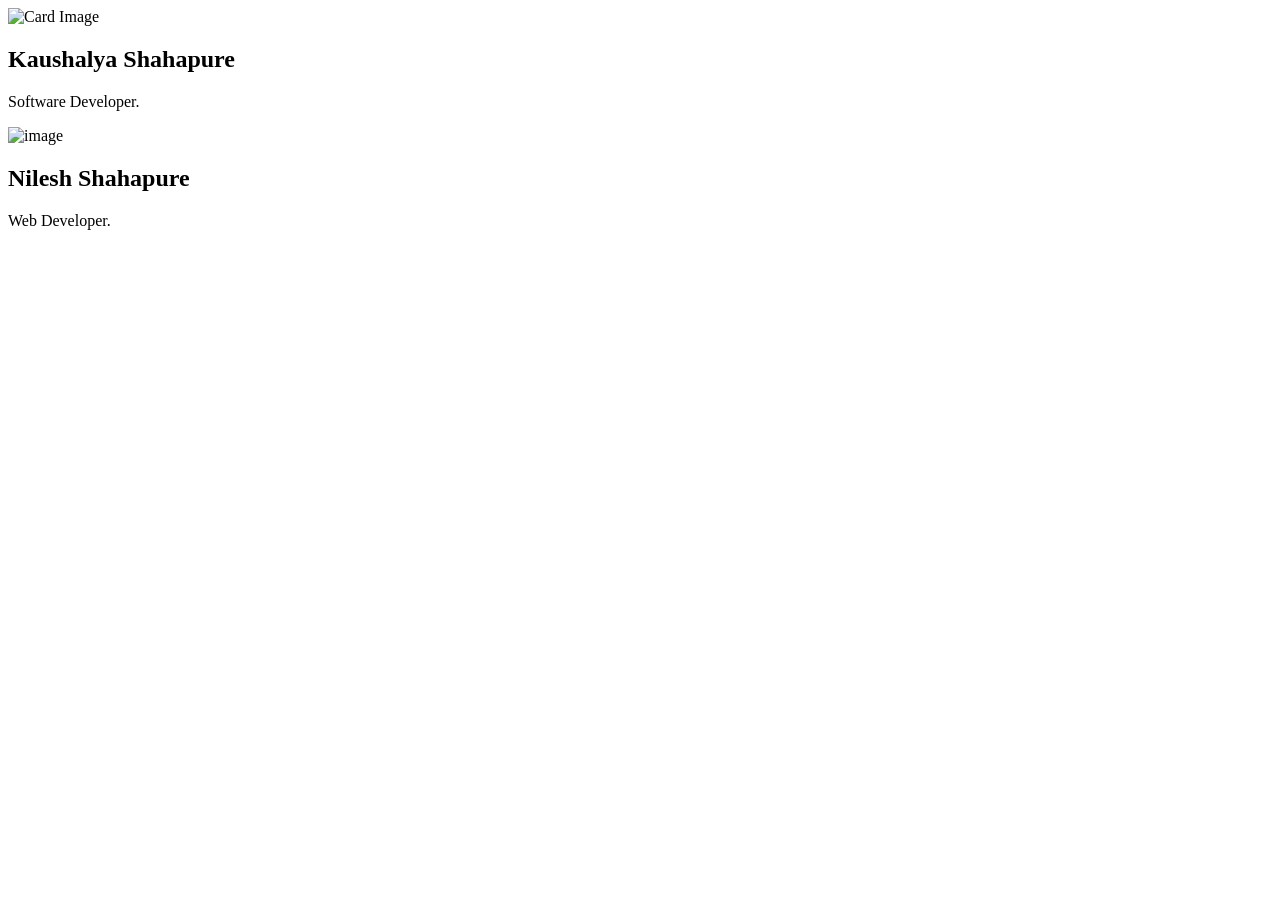
==== CSS/Small-Tasks/hover effect/index.html @ 8cb29f05 "Add index.html for card hover effect demo" ====
<!DOCTYPE html>
<html lang="en">
<head>
    <meta charset="UTF-8">
    <meta name="viewport" content="width=device-width, initial-scale=1.0">
    <link rel="stylesheet" href="card hover effect.css">
    <title>card hover effect</title>
</head>
<body>
    <div class="card">
        <img src="women.png" alt="Card Image">
        <div class="content">
            <h2>Kaushalya Shahapure</h2>
            <p>Software Developer.</p>
        </div>
    </div>
    <div class="card">
        <img src="men.png" alt="image">
        <div class="content">
            <h2>Nilesh Shahapure</h2>
            <p> Web Developer.</p>
        </div>
    </div>
</body>
</html>
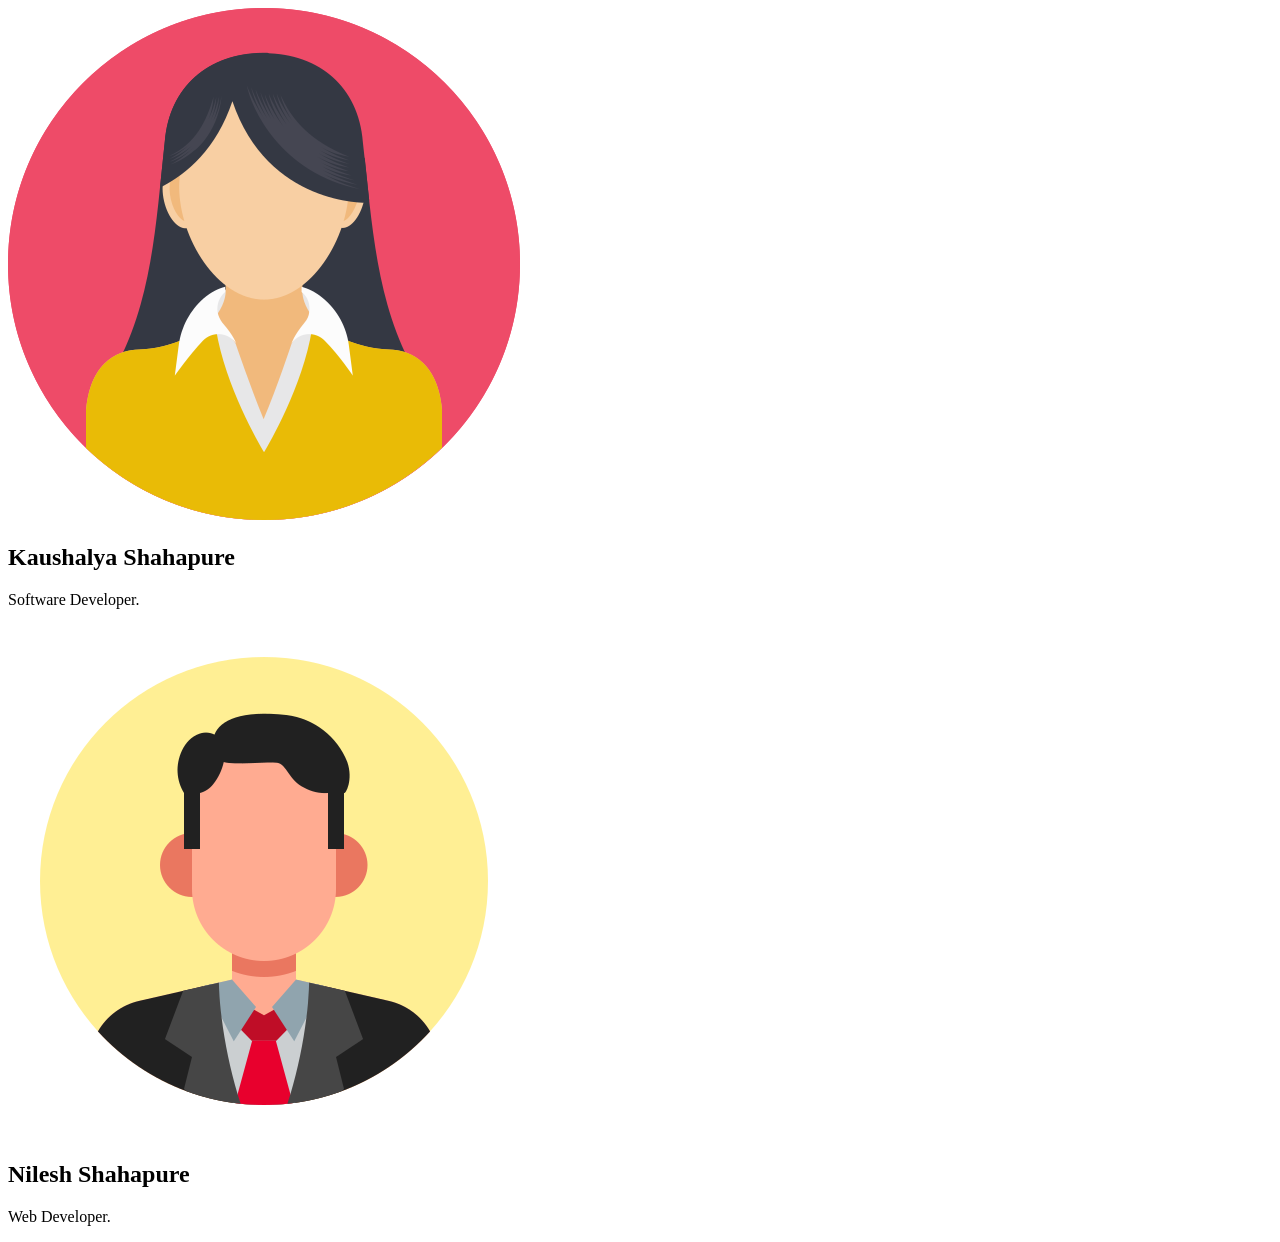
==== commit 8d7af670: "Update stylesheet link in index.html" ====
--- a/CSS/Small-Tasks/hover effect/index.html
+++ b/CSS/Small-Tasks/hover effect/index.html
@@ -3,7 +3,7 @@
 <head>
     <meta charset="UTF-8">
     <meta name="viewport" content="width=device-width, initial-scale=1.0">
-    <link rel="stylesheet" href="card hover effect.css">
+    <link rel="stylesheet" href="style.css">
     <title>card hover effect</title>
 </head>
 <body>
